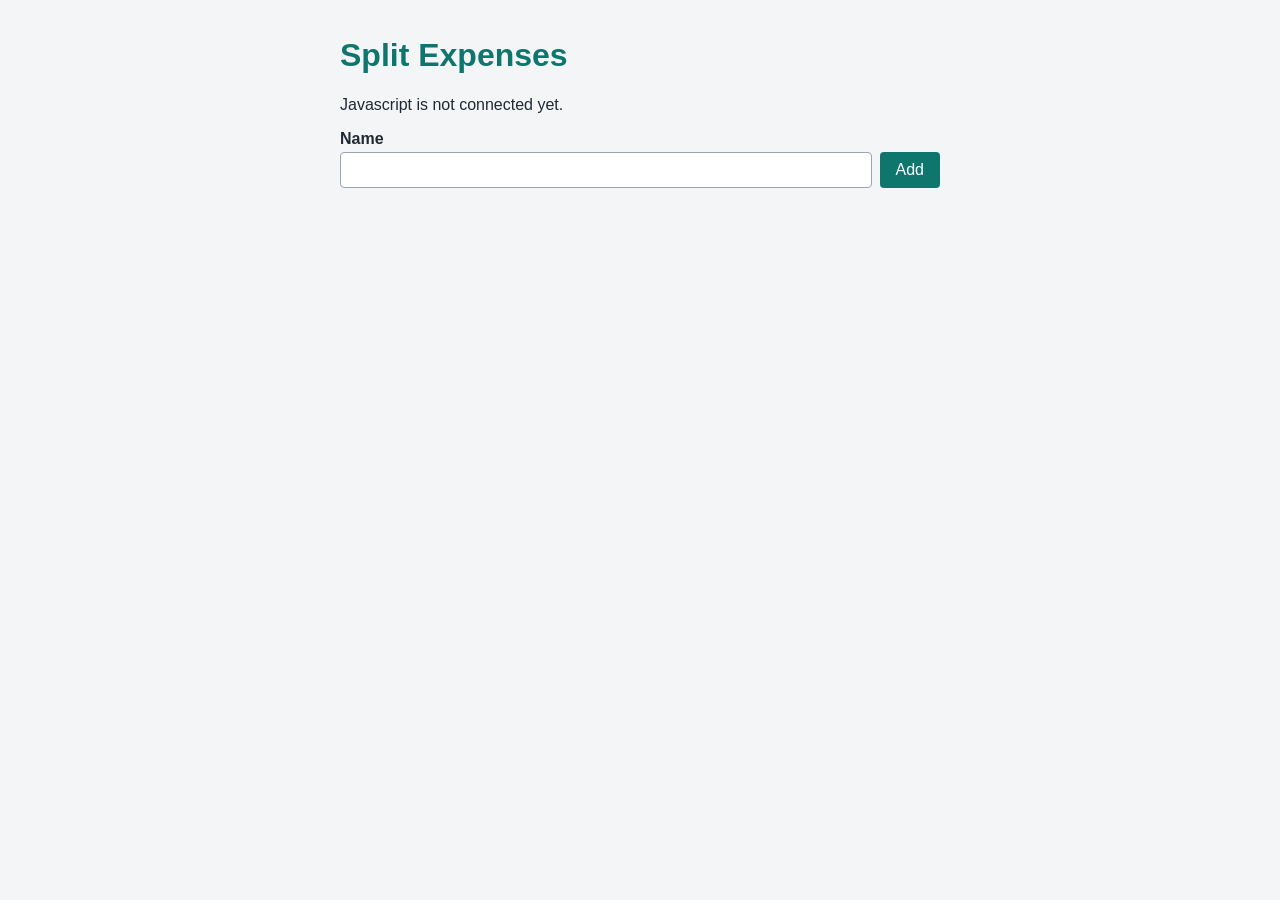
==== index.html @ 990f3075 "Implement person management functionality with form validation and dynamic rendering" ====
<!DOCTYPE html>
<html lang="en">
<head>
    <meta charset="UTF-8">
    <meta name="viewport" content="width=device-width, initial-scale=1.0">
    <title>Split Expenses</title>
    <link rel="stylesheet" href="style.css">
</head>
<body>
    <main>
        <h1>Split Expenses</h1>
        <p id="status-message">Javascript is not connected yet.</p>

        <form id="person-form">
            <label for="person-name">Name</label>
            <div class="form-row">
                <input type="text" id="person-name" maxlength="20" autocomplete="off">
                <button type="submit">Add</button>
            </div>

            <p id="person-error" class="error" role="alert"></p>
            <ul id="people-list" class="people-list"></ul>
        </form>

    </main>

    <script src="app.js"></script>
</body>
</html>
---- style.css ----
body {
    margin: 0;
    background-color: #f4f5f7;
    color: #1f2933;
    font-family: Arial, Helvetica, sans-serif;
}

main {
    max-width: 600px;
    margin: 0 auto;
    padding: 16px;
}

h1 {
    color: #0f766e;
}

.card {
    margin-bottom: 16px;
    padding: 16px;
    background-color: #ffffff;
    border-radius: 8px;
    box-shadow: 0 1px 3px rgba(0, 0, 0, 0.15);
}

.card h2 {
    margin-top: 0;
}

.hint {
    color: #52606d;
}

label {
    display: block;
    margin-bottom: 4px;
    font-weight: bold;
}

.form-row {
    display: flex;
    gap: 8px;
}

input[type="text"] {
    flex: 1;
    min-width: 0;
    padding: 8px;
    border: 1px solid #9aa5b1;
    border-radius: 4px;
    font-size: 16px;
}

button {
    padding: 8px 16px;
    background-color: #0f766e;
    color: #ffffff;
    border: none;
    border-radius: 4px;
    font-size: 16px;
    cursor: pointer;
}

.error {
    color: #b91c1c;
}

.error:empty {
    display: none;
}

.people-list {
    margin: 16px 0 0;
    padding: 0;
    list-style: none;
}

.people-list li {
    display: flex;
    justify-content: space-between;
    align-items: center;
    padding: 8px 0;
    border-top: 1px solid #e4e7eb;
}

.remove-button {
    padding: 4px 8px;
    background-color: transparent;
    color: #b91c1c;
    font-size: 14px;
}
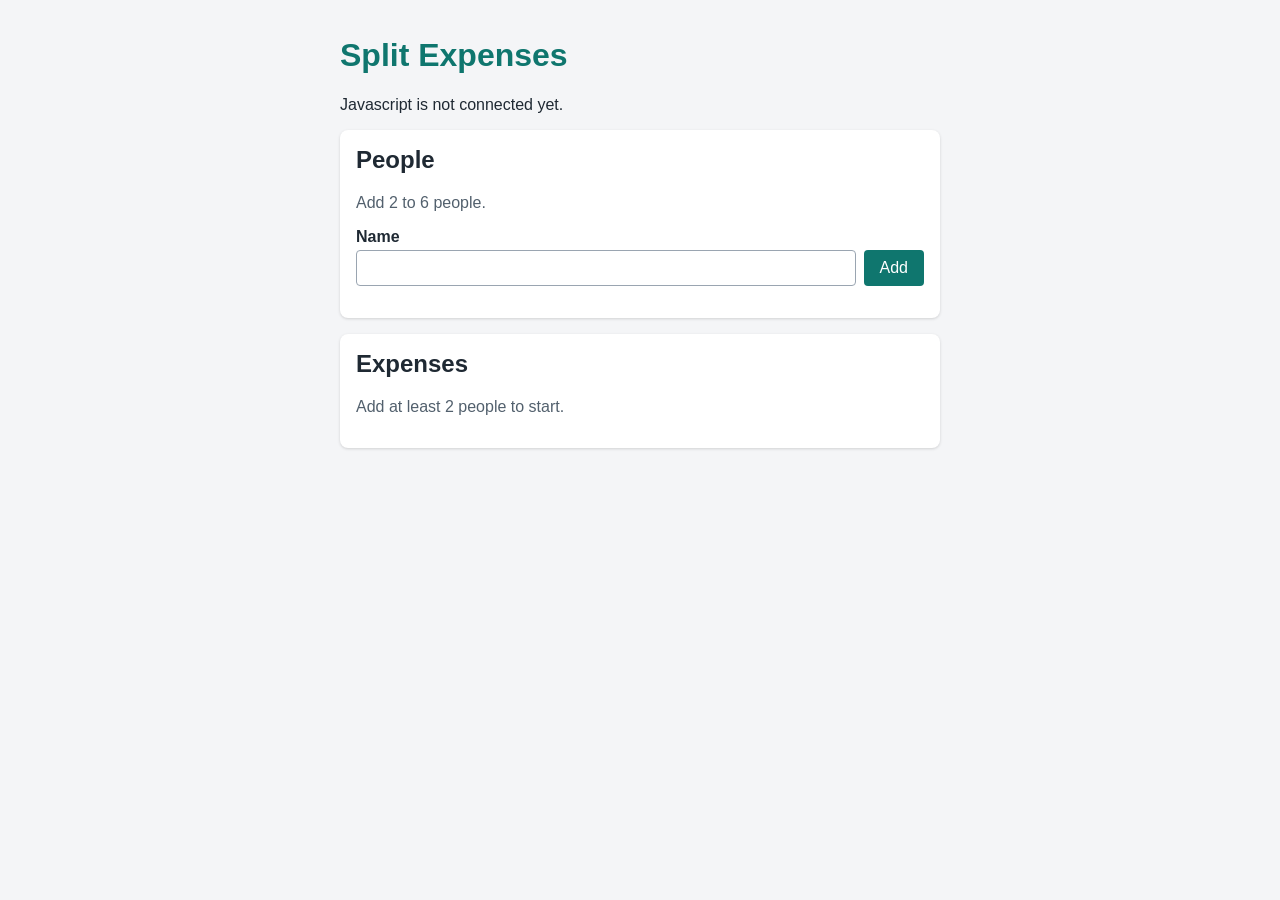
==== commit a65bd71c: "Add expense management functionality with form validation and dynamic rendering" ====
--- a/index.html
+++ b/index.html
@@ -11,16 +11,53 @@
         <h1>Split Expenses</h1>
         <p id="status-message">Javascript is not connected yet.</p>
 
-        <form id="person-form">
-            <label for="person-name">Name</label>
-            <div class="form-row">
-                <input type="text" id="person-name" maxlength="20" autocomplete="off">
-                <button type="submit">Add</button>
-            </div>
+        <section class="card">
+            <h2>People</h2>
+            <p class="hint">Add 2 to 6 people.</p>
+
+            <form id="person-form">
+                <label for="person-name">Name</label>
+                <div class="form-row">
+                    <input type="text" id="person-name" maxlength="20" autocomplete="off">
+                    <button type="submit">Add</button>
+                </div>
+            </form>
 
             <p id="person-error" class="error" role="alert"></p>
             <ul id="people-list" class="people-list"></ul>
-        </form>
+        </section>
+
+        <section class="card">
+            <h2>Expenses</h2>
+            <p id="expense-hint" class="hint">Add at least 2 people to start.</p>
+
+            <form id="expense-form" novalidate hidden>
+                <div class="field">
+                    <label for="expense-description">What was it for?</label>
+                    <input type="text" id="expense-description" maxlength="40" autocomplete="off">
+                </div>
+
+                <div class="field">
+                    <label for="expense-amount">Amount (CAD)</label>
+                    <input type="number" id="expense-amount" min="0.01" step="0.01" inputmode="decimal">
+                </div>
+
+                <div class="field">
+                    <label for="expense-paid-by">Who paid?</label>
+                    <select id="expense-paid-by"></select>
+                </div>
+
+                <fieldset class="field">
+                    <legend>Who shares it?</legend>
+                    <div id="expense-shared-by"></div>
+                </fieldset>
+
+                <button type="submit">Add expense</button>
+            </form>
+
+            <p id="expense-error" class="error" role="alert"></p>
+            <ul id="expense-list" class="expense-list"></ul>
+        </section>
 
     </main>
 
--- a/style.css
+++ b/style.css
@@ -88,4 +88,57 @@
     background-color: transparent;
     color: #b91c1c;
     font-size: 14px;
+}
+
+.field {
+    min-width: 0;
+    margin: 0 0 12px;
+    padding: 0;
+    border: none;
+}
+
+.field input[type="text"],
+.field input[type="number"],
+.field select {
+    box-sizing: border-box;
+    width: 100%;
+    padding: 8px;
+    border: 1px solid #9aa5b1;
+    border-radius: 4px;
+    font-size: 16px;
+}
+
+legend {
+    margin-bottom: 4px;
+    padding: 0;
+    font-weight: bold;
+}
+
+.checkbox-label {
+    margin-bottom: 4px;
+    font-weight: normal;
+}
+
+.expense-list {
+    margin: 16px 0 0;
+    padding: 0;
+    list-style: none;
+}
+
+.expense-list li {
+    display: flex;
+    justify-content: space-between;
+    align-items: center;
+    gap: 8px;
+    padding: 8px 0;
+    border-top: 1px solid #e4e7eb;
+}
+
+.expense-title {
+    font-weight: bold;
+}
+
+.expense-details {
+    color: #52606d;
+    font-size: 14px;
 }
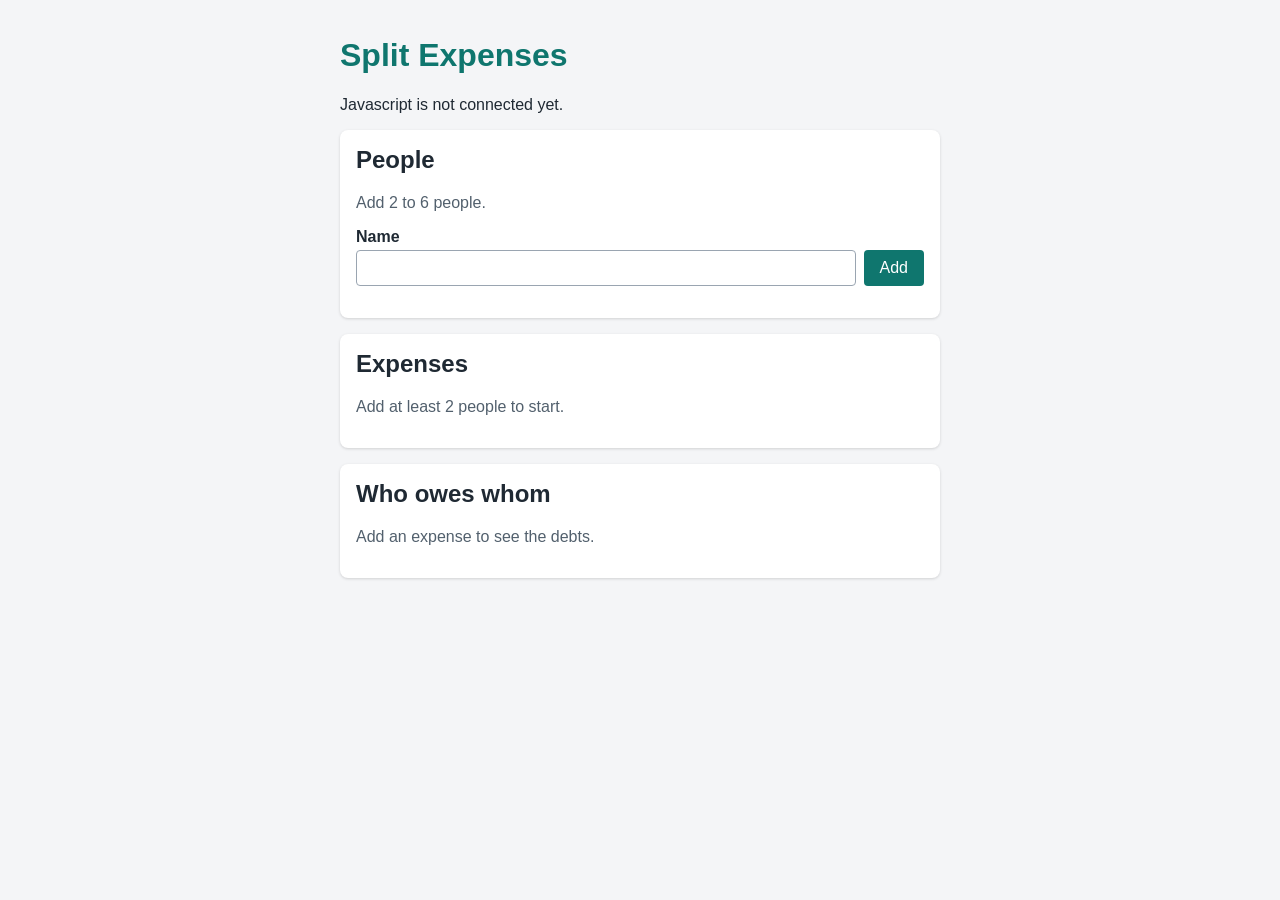
==== commit 287729e1: "Add debt calculation and rendering functionality" ====
--- a/index.html
+++ b/index.html
@@ -59,6 +59,12 @@
             <ul id="expense-list" class="expense-list"></ul>
         </section>
 
+        <section class="card">
+            <h2>Who owes whom</h2>
+            <p id="debts-hint" class="hint">Add an expense to see the debts.</p>
+            <div id="debt-groups"></div>
+        </section>
+
     </main>
 
     <script src="app.js"></script>
--- a/style.css
+++ b/style.css
@@ -141,4 +141,24 @@
 .expense-details {
     color: #52606d;
     font-size: 14px;
+}
+
+.debt-group {
+    padding: 12px 0;
+    border-top: 1px solid #e4e7eb;
+}
+
+.debt-group h3 {
+    margin: 0 0 8px;
+    font-size: 16px;
+}
+
+.debt-line {
+    margin: 0 0 4px;
+}
+
+.debt-total {
+    margin: 8px 0 0;
+    color: #0f766e;
+    font-weight: bold;
 }
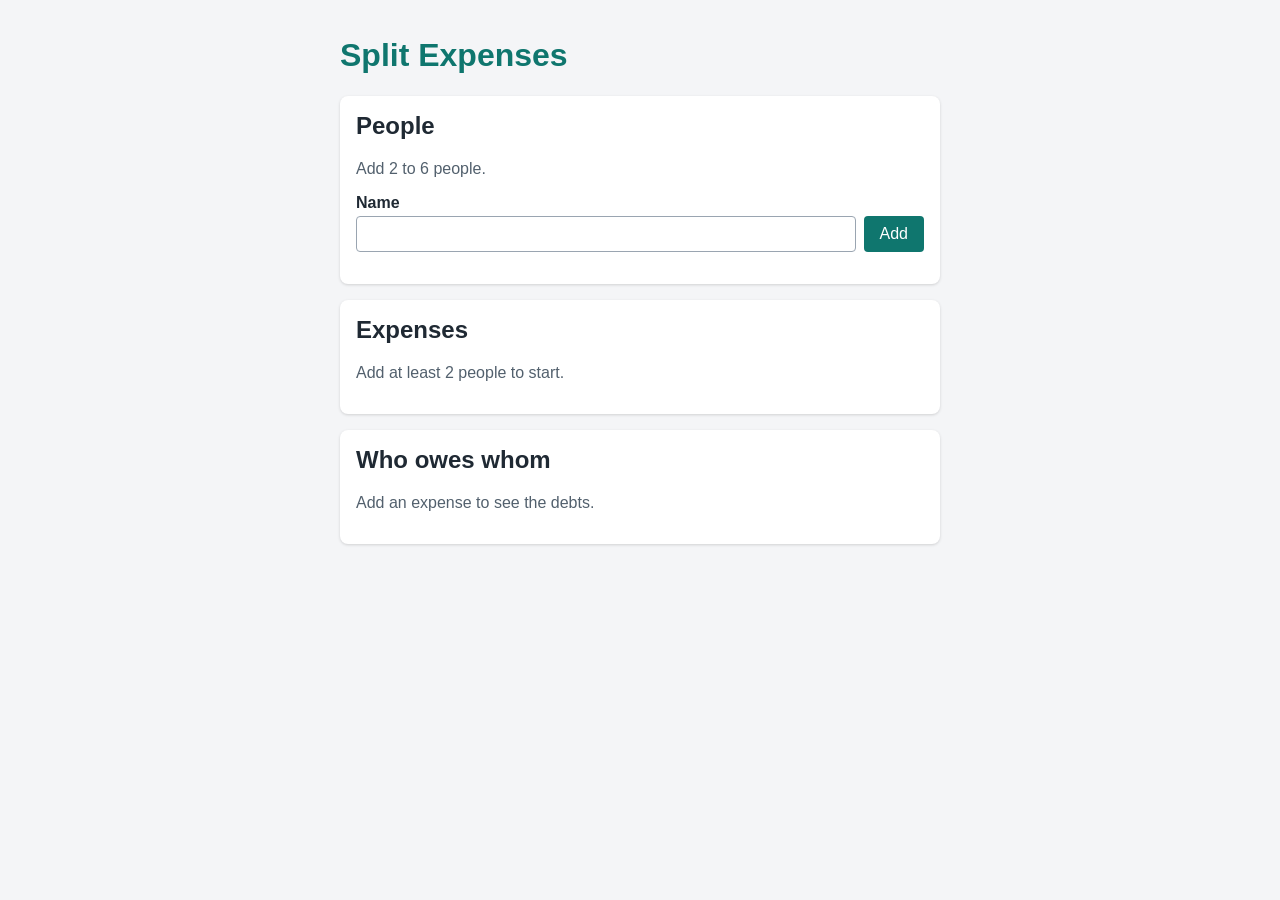
==== commit d8ec0354: "Remove status message from HTML and ensure debts are rendered after expense removal" ====
--- a/index.html
+++ b/index.html
@@ -9,7 +9,6 @@
 <body>
     <main>
         <h1>Split Expenses</h1>
-        <p id="status-message">Javascript is not connected yet.</p>
 
         <section class="card">
             <h2>People</h2>
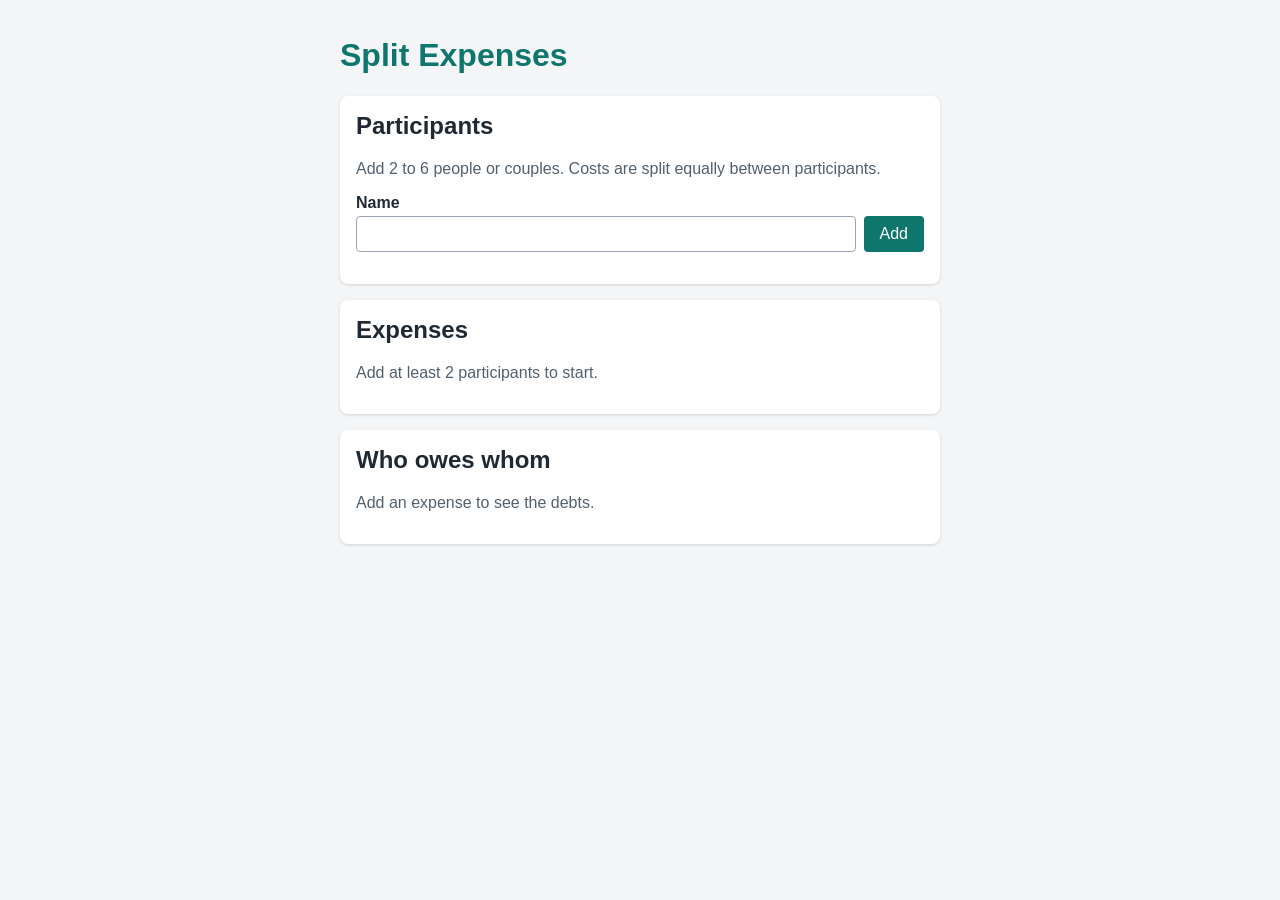
==== commit 7204084c: "Update terminology from "people" to "participants" for consistency in UI and error messages" ====
--- a/index.html
+++ b/index.html
@@ -9,15 +9,16 @@
 <body>
     <main>
         <h1>Split Expenses</h1>
+        <p id="share-banner" class="share-banner" role="status"></p>
 
-        <section class="card">
-            <h2>People</h2>
-            <p class="hint">Add 2 to 6 people.</p>
+        <section class="card edit-only">
+            <h2>Participants</h2>
+            <p class="hint">Add 2 to 6 people or couples. Costs are split equally between participants.</p> 
 
             <form id="person-form">
                 <label for="person-name">Name</label>
                 <div class="form-row">
-                    <input type="text" id="person-name" maxlength="20" autocomplete="off">
+                    <input type="text" id="person-name" maxlength="30" autocomplete="off">
                     <button type="submit">Add</button>
                 </div>
             </form>
@@ -28,9 +29,9 @@
 
         <section class="card">
             <h2>Expenses</h2>
-            <p id="expense-hint" class="hint">Add at least 2 people to start.</p>
+            <p id="expense-hint" class="hint edit-only">Add at least 2 participants to start.</p>
 
-            <form id="expense-form" novalidate hidden>
+            <form id="expense-form" class="edit-only" novalidate hidden>
                 <div class="field">
                     <label for="expense-description">What was it for?</label>
                     <input type="text" id="expense-description" maxlength="40" autocomplete="off">
@@ -62,10 +63,17 @@
             <h2>Who owes whom</h2>
             <p id="debts-hint" class="hint">Add an expense to see the debts.</p>
             <div id="debt-groups"></div>
+            <div class="share-actions">
+                <button type="button" id="save-image-button" hidden>Save as image</button>
+                <button type="button" id="copy-link-button" class="edit-only" hidden>Copy link</button>
+            </div>
+            <p id="share-link-status" class="hint share-link-status" role="status"></p>
+            <input type="text" id="share-link-output" class="share-link-output" aria-label="Share link" readonly hidden>
         </section>
 
     </main>
 
+    <script src="calculations.js"></script>
     <script src="app.js"></script>
 </body>
 </html>
--- a/style.css
+++ b/style.css
@@ -161,4 +161,36 @@
     margin: 8px 0 0;
     color: #0f766e;
     font-weight: bold;
+}
+
+.share-actions {
+    display: flex;
+    flex-wrap: wrap;
+    gap: 8px;
+    margin-top: 16px;
+}
+
+.share-link-status:empty {
+    display: none;
+}
+
+.share-link-output {
+    box-sizing: border-box;
+    width: 100%;
+}
+
+.share-banner {
+    padding: 12px;
+    background-color: #e6f4f1;
+    border-left: 4px solid #0f766e;
+    border-radius: 4px;
+}
+
+.share-banner:empty {
+    display: none;
+}
+
+.view-only .edit-only,
+.view-only .remove-button {
+    display: none;
 }
